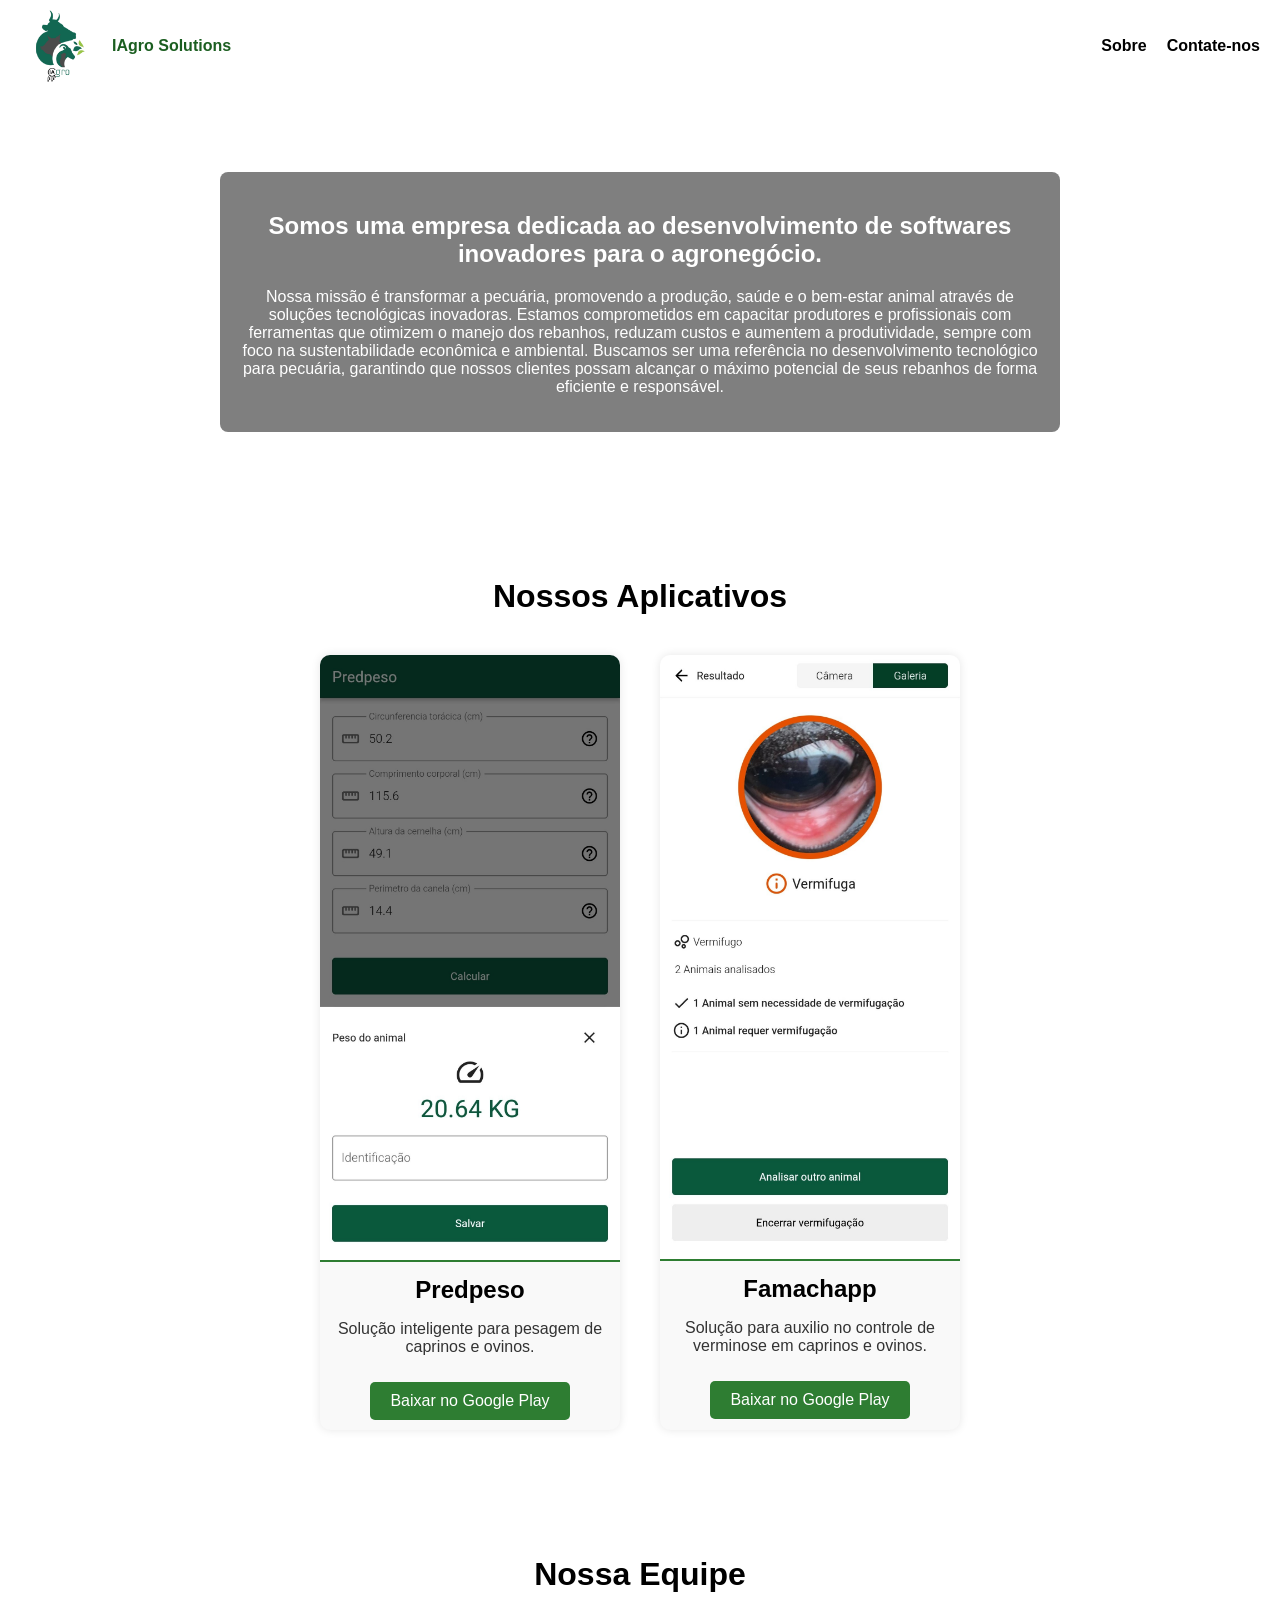
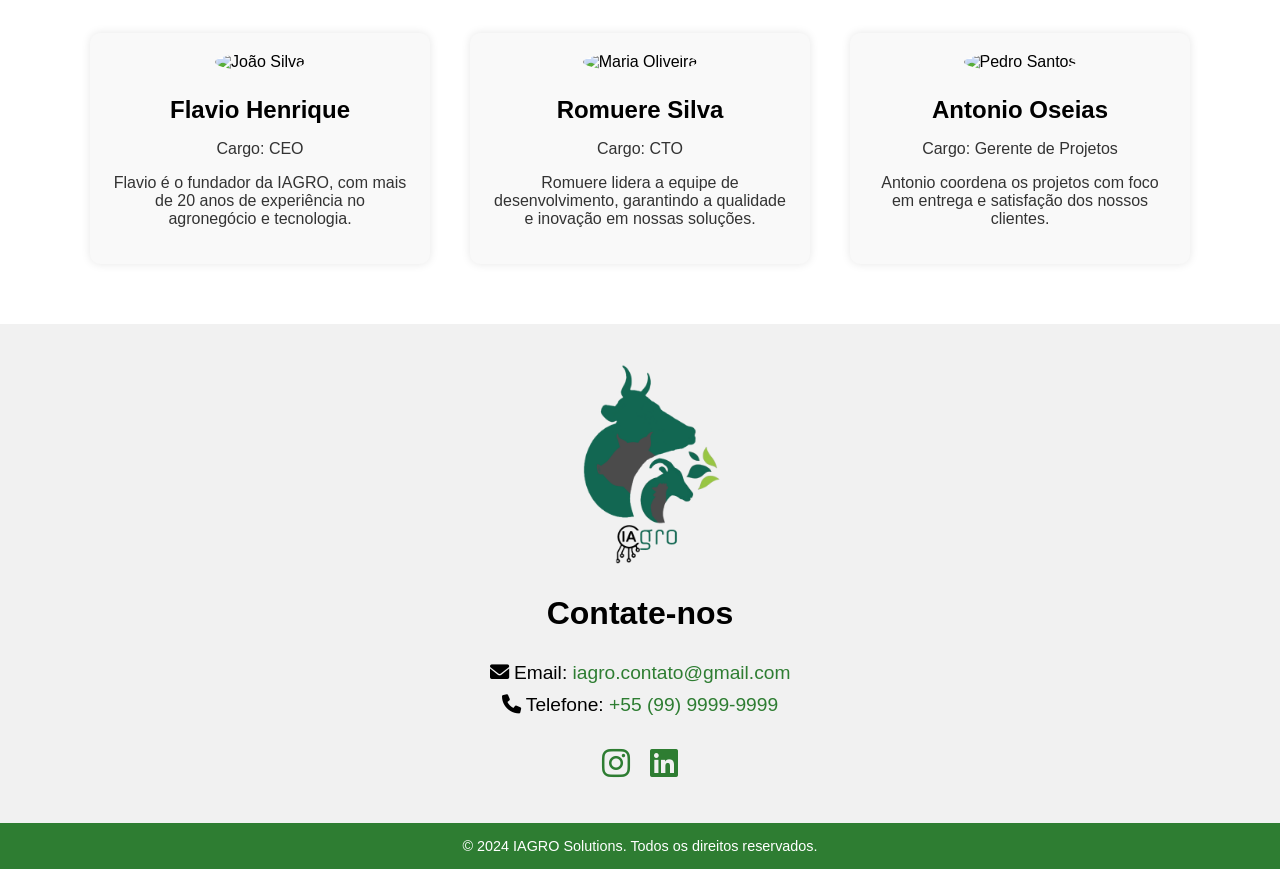
==== index.html @ 41c7157f "feat: project" ====
<!DOCTYPE html>
<html lang="pt-BR">

<head>
    <meta charset="UTF-8">
    <meta name="viewport" content="width=device-width, initial-scale=1.0">
    <title>IAGRO - Soluções para o agronegócio</title>
    <link rel="stylesheet" href="styles.css">
    <link rel="stylesheet" href="https://cdnjs.cloudflare.com/ajax/libs/font-awesome/6.0.0-beta3/css/all.min.css">
    <link rel="apple-touch-icon" sizes="180x180" href="assets/favicons/apple-touch-icon.png">
    <link rel="icon" type="image/png" sizes="32x32" href="assets/favicons/favicon-32x32.png">
    <link rel="icon" type="image/png" sizes="16x16" href="assets/favicons/favicon-16x16.png">
    <link rel="manifest" href="assets/favicons/site.webmanifest">
    <link rel="mask-icon" href="assets/favicons/safari-pinned-tab.svg" color="#5bbad5">
    <meta name="msapplication-TileColor" content="#da532c">
    <meta name="theme-color" content="#ffffff">
</head>

<body>
    <nav>
        <div id="logo-container">
            <img class="logo" src="assets/main_logo.png" />
            <h1>IAgro Solutions</h1>
        </div>
        <ul>
            <li><a href="#sobre">Sobre</a></li>
            <li><a href="#contato">Contate-nos</a></li>
        </ul>
    </nav>

    <section class="hero" id="sobre">
        <div class="texto-sobre">
            <h1>Somos uma empresa dedicada ao desenvolvimento de softwares inovadores para o agronegócio.</h1>
            <p>Nossa missão é transformar a pecuária, promovendo a produção, saúde e o bem-estar animal através de
                soluções tecnológicas inovadoras. Estamos comprometidos em capacitar produtores e profissionais com
                ferramentas que otimizem o manejo dos rebanhos, reduzam custos e aumentem a produtividade, sempre com
                foco na sustentabilidade econômica e ambiental. Buscamos ser uma referência no desenvolvimento
                tecnológico para pecuária, garantindo que nossos clientes possam alcançar o máximo potencial de seus
                rebanhos de forma eficiente e responsável.</p>
        </div>
    </section>

    <section class="apps-section">
        <h2>Nossos Aplicativos</h2>
        <div class="apps-container">
            <div class="app-card">
                <img src="assets/predpeso.jpg" alt="Predpeso">
                <h3>Predpeso</h3>
                <p>Solução inteligente para pesagem de caprinos e ovinos.</p>
                <a href="#" class="download-btn">Baixar no Google Play</a>
            </div>
            <div class="app-card">
                <img src="assets/famacha.jpg" alt="Famachapp">
                <h3>Famachapp</h3>
                <p>Solução para auxilio no controle de verminose em caprinos e ovinos.</p>
                <a href="#" class="download-btn">Baixar no Google Play</a>
            </div>
        </div>
    </section>

    <section id="equipe" class="equipe-section">
        <h2>Nossa Equipe</h2>
        <div class="equipe-container">
            <div class="equipe-card">
                <img src="https://images.unsplash.com/photo-1472099645785-5658abf4ff4e?w=500&auto=format&fit=crop&q=60&ixlib=rb-4.0.3&ixid=M3wxMjA3fDB8MHxzZWFyY2h8Mnx8YXZhdGFyfGVufDB8fDB8fHww"
                    alt="João Silva">
                <h3>Flavio Henrique</h3>
                <p>Cargo: CEO</p>
                <p>Flavio é o fundador da IAGRO, com mais de 20 anos de experiência no agronegócio e tecnologia.</p>
            </div>
            <div class="equipe-card">
                <img src="https://plus.unsplash.com/premium_photo-1664536392779-049ba8fde933?w=500&auto=format&fit=crop&q=60&ixlib=rb-4.0.3&ixid=M3wxMjA3fDB8MHxzZWFyY2h8MTN8fGF2YXRhcnxlbnwwfHwwfHx8MA%3D%3D"
                    alt="Maria Oliveira">
                <h3>Romuere Silva</h3>
                <p>Cargo: CTO</p>
                <p>Romuere lidera a equipe de desenvolvimento, garantindo a qualidade e inovação em nossas soluções.</p>
            </div>
            <div class="equipe-card">
                <img src="https://images.unsplash.com/photo-1636041282783-e218bb0a217b?w=500&auto=format&fit=crop&q=60&ixlib=rb-4.0.3&ixid=M3wxMjA3fDB8MHxzZWFyY2h8MTV8fGF2YXRhcnxlbnwwfHwwfHx8MA%3D%3D"
                    alt="Pedro Santos">
                <h3>Antonio Oseias</h3>
                <p>Cargo: Gerente de Projetos</p>
                <p>Antonio coordena os projetos com foco em entrega e satisfação dos nossos clientes.</p>
            </div>
        </div>
    </section>

    <section id="contato" class="contato-section">
        <img src="assets/logo_1024x1024.png" />
        <h2>Contate-nos</h2>
        <div class="contato-container">
            <div class="contato-info">
                <p><i class="fas fa-envelope"></i> Email: <a href="mailto:contato@iagro.com">iagro.contato@gmail.com</a>
                </p>
                <p><i class="fas fa-phone"></i> Telefone: <a href="tel:+559999999999">+55 (99) 9999-9999</a></p>
            </div>
            <div class="social-media">
                <a href="https://www.instagram.com/iagrosolutions/" target="_blank"><i class="fab fa-instagram"></i></a>
                <a href="https://www.linkedin.com/company/iagro" target="_blank"><i class="fab fa-linkedin"></i></a>
            </div>
        </div>
    </section>

    <footer>
        © 2024 IAGRO Solutions. Todos os direitos reservados.
    </footer>
</body>

</html>
---- styles.css ----
body {
    font-family: 'Roboto', sans-serif;
    margin: 0;
    padding: 0;
    box-sizing: border-box;
}

nav {
    background-color: white;
    padding: 10px 20px;
    display: flex;
    justify-content: space-between;
    align-items: center;
}

nav #logo-container {
    display: flex;
    flex-direction: row;
    align-items: center;
    justify-content: center;
    border-radius: 50px;
}

nav h1 {
    margin-left: 20px;
    color: #1b5e20;
    font-size: medium;
}

nav .logo {
    height: 72px;
    width: 72px;
}

nav ul {
    list-style: none;
    display: flex;
    margin: 0;
    padding: 0;
}

nav ul li {
    margin-left: 20px;
}

nav ul li a {
    color: black;
    text-decoration: none;
    font-weight: bold;
}

nav ul li a:hover {
    color: green;
    transition: ease-in;
}

@media (max-width: 768px) {
    nav ul li {
        font-size: medium;
    }
}

.hero {
    position: relative;
    background-image: url('https://images.pexels.com/photos/25858925/pexels-photo-25858925/free-photo-of-a-herd-of-lacaune-sheep.jpeg?auto=compress&cs=tinysrgb&w=1260&h=750&dpr=1');
    background-size: cover;
    background-position: center;
    color: white;
    text-align: center;
    padding: 80px 20px;
}

.hero::before {
    content: "";
    position: absolute;
    top: 0;
    left: 0;
    right: 0;
    bottom: 0;
    background: inherit;
    filter: blur(5px);
    z-index: 0;
}

.texto-sobre {
    position: relative;
    z-index: 1;
    background: rgba(0, 0, 0, 0.5);
    padding: 20px;
    max-width: 800px;
    margin: 0 auto;
    border-radius: 8px;
}

@media (max-width: 480px) {
    .hero {
        padding: 60px 10px;
    }

    .texto-sobre {
        padding: 15px;
        font-size: 14px;
    }
}

.apps-section {
    padding: 40px 20px;
    text-align: center;
}

.apps-section h2 {
    margin-bottom: 20px;
    font-size: 2em;
}

.apps-container {
    display: flex;
    justify-content: center;
    flex-wrap: wrap;
}

.app-card {
    background: #f9f9f9;
    border-radius: 10px;
    box-shadow: 0 0 10px rgba(0, 0, 0, 0.1);
    margin: 20px;
    width: 300px;
    overflow: hidden;
    text-align: center;
}

.app-card img {
    width: 100%;
    height: auto;
    border-bottom: 2px solid #2e7d32;
}

.app-card h3 {
    font-size: 1.5em;
    margin: 10px 0;
}

.app-card p {
    padding: 0 15px;
    font-size: 1em;
    color: #333;
}

.download-btn {
    display: inline-block;
    margin: 10px 0;
    padding: 10px 20px;
    background-color: #2e7d32;
    color: white;
    text-decoration: none;
    border-radius: 5px;
    transition: background-color 0.3s ease;
    max-width: 200px;
}

.download-btn:hover {
    background-color: #1b5e20;
}

@media (max-width: 768px) {
    .apps-container {
        flex-direction: column;
        align-items: center;
    }

    .app-card {
        width: 80%;
    }
}

@media (max-width: 480px) {
    .app-card {
        width: 100%;
        margin: 20px 0;
    }

    .download-btn {
        width: 100%;
        padding: 15px;
        font-size: 16px;
    }
}

.equipe-section {
    padding: 40px 20px;
    text-align: center;
}

.equipe-section h2 {
    margin-bottom: 20px;
    font-size: 2em;
}

.equipe-container {
    display: flex;
    justify-content: center;
    flex-wrap: wrap;
}

.equipe-card {
    background: #f9f9f9;
    border-radius: 10px;
    box-shadow: 0 0 10px rgba(0, 0, 0, 0.1);
    margin: 20px;
    width: 300px;
    overflow: hidden;
    text-align: center;
    padding: 20px;
}

.equipe-card img {
    width: 150px;
    height: 150px;
    border-radius: 50%;
    margin-bottom: 15px;
    object-fit: cover;
}

.equipe-card h3 {
    font-size: 1.5em;
    margin: 10px 0;
}

.equipe-card p {
    font-size: 1em;
    color: #333;
}

@media (max-width: 768px) {
    .equipe-container {
        flex-direction: column;
        align-items: center;
    }

    .equipe-card {
        width: 80%;
    }
}

@media (max-width: 480px) {
    .equipe-card {
        width: 100%;
        margin: 20px 0;
    }
}

.contato-section {
    padding: 40px 20px;
    text-align: center;
    background-color: #f1f1f1;
}

.contato-section img {
    height: 200px;
    width: 200px;
}

.contato-section h2 {
    margin-bottom: 20px;
    font-size: 2em;
}

.contato-container {
    display: flex;
    flex-direction: column;
    align-items: center;
}

.contato-info {
    margin-bottom: 20px;
}

.contato-info p {
    font-size: 1.2em;
    margin: 10px 0;
}

.contato-info a {
    color: #2e7d32;
    text-decoration: none;
    transition: color 0.3s ease;
}

.contato-info a:hover {
    color: #1b5e20;
}

.social-media {
    display: flex;
    justify-content: center;
    gap: 20px;
}

.social-media a {
    font-size: 2em;
    color: #2e7d32;
    text-decoration: none;
    transition: color 0.3s ease;
}

.social-media a:hover {
    color: #1b5e20;
}

@media (max-width: 768px) {
    .contato-section h2 {
        font-size: 1.5em;
    }

    .contato-info p {
        font-size: 1em;
    }

    .social-media a {
        font-size: 1.5em;
    }
}


footer {
    background-color: #2e7d32;
    color: white;
    text-align: center;
    padding: 15px 0;
    font-size: 0.9em;
}
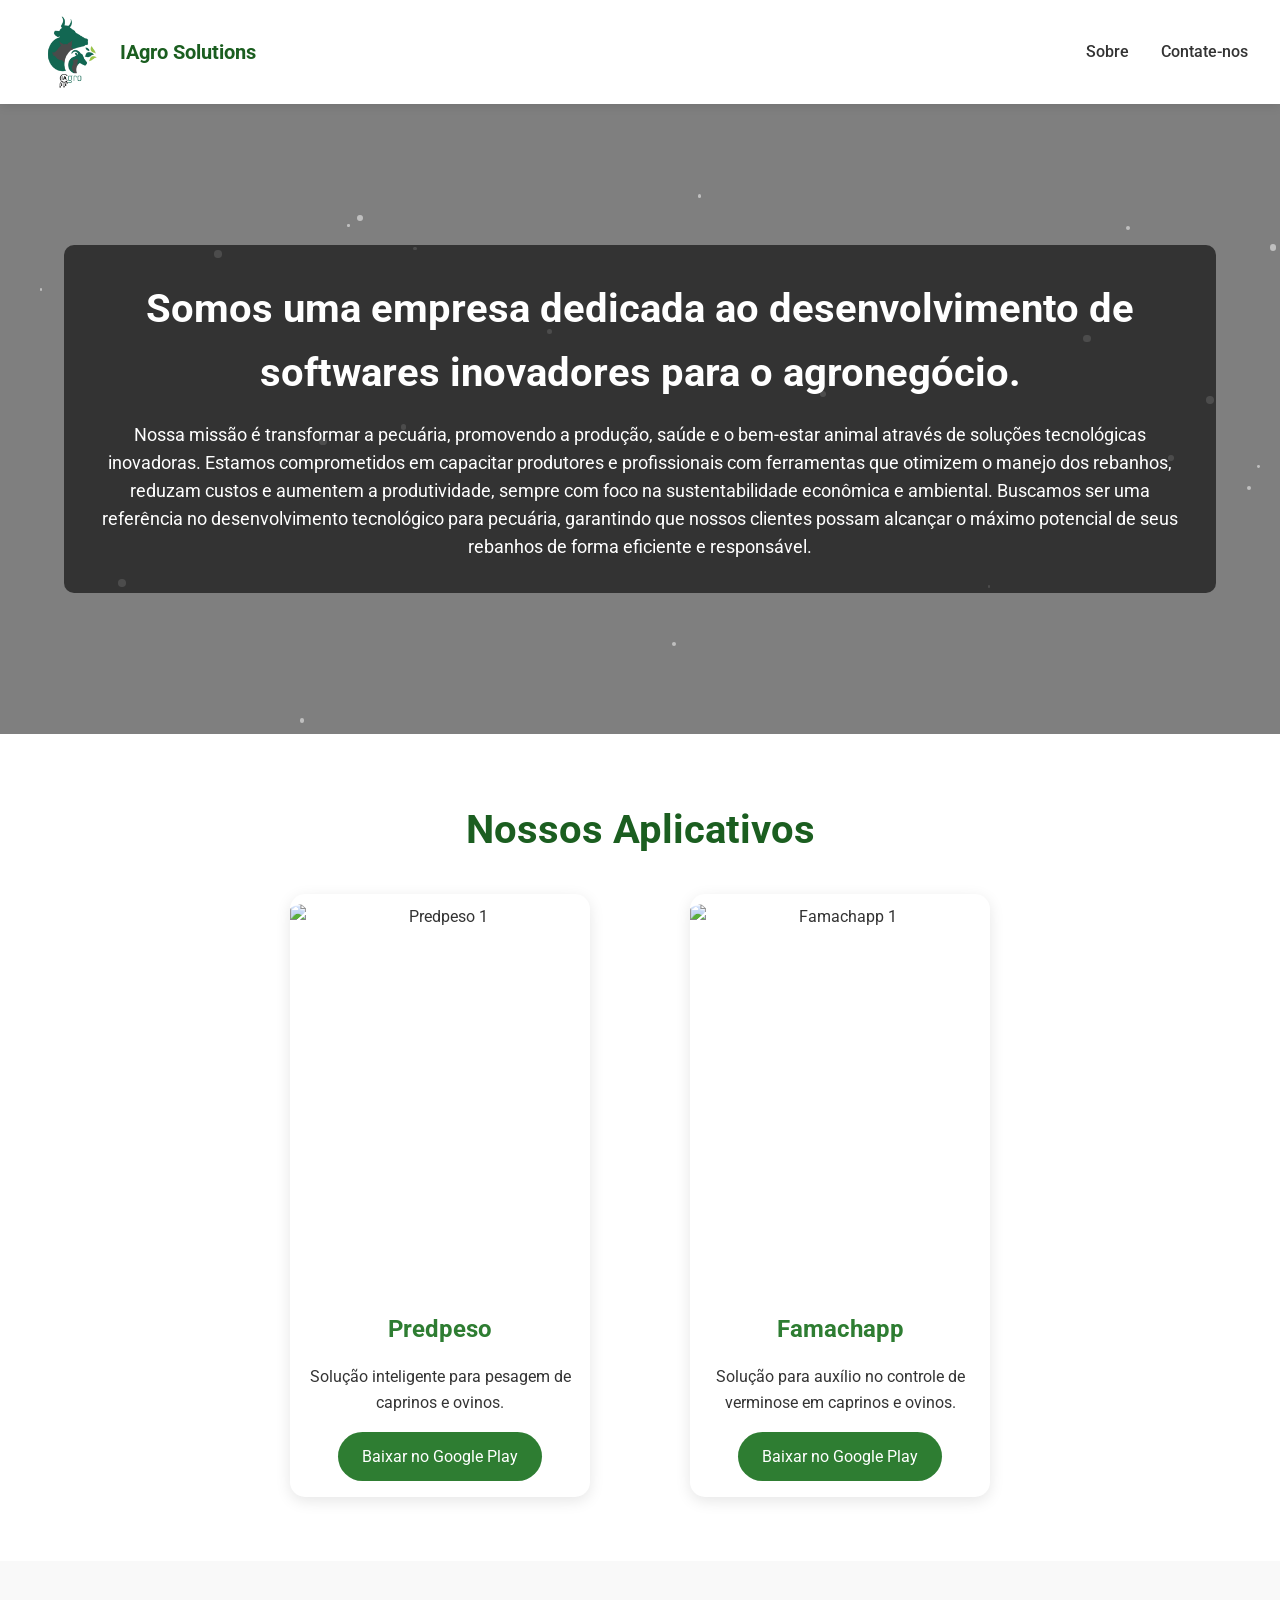
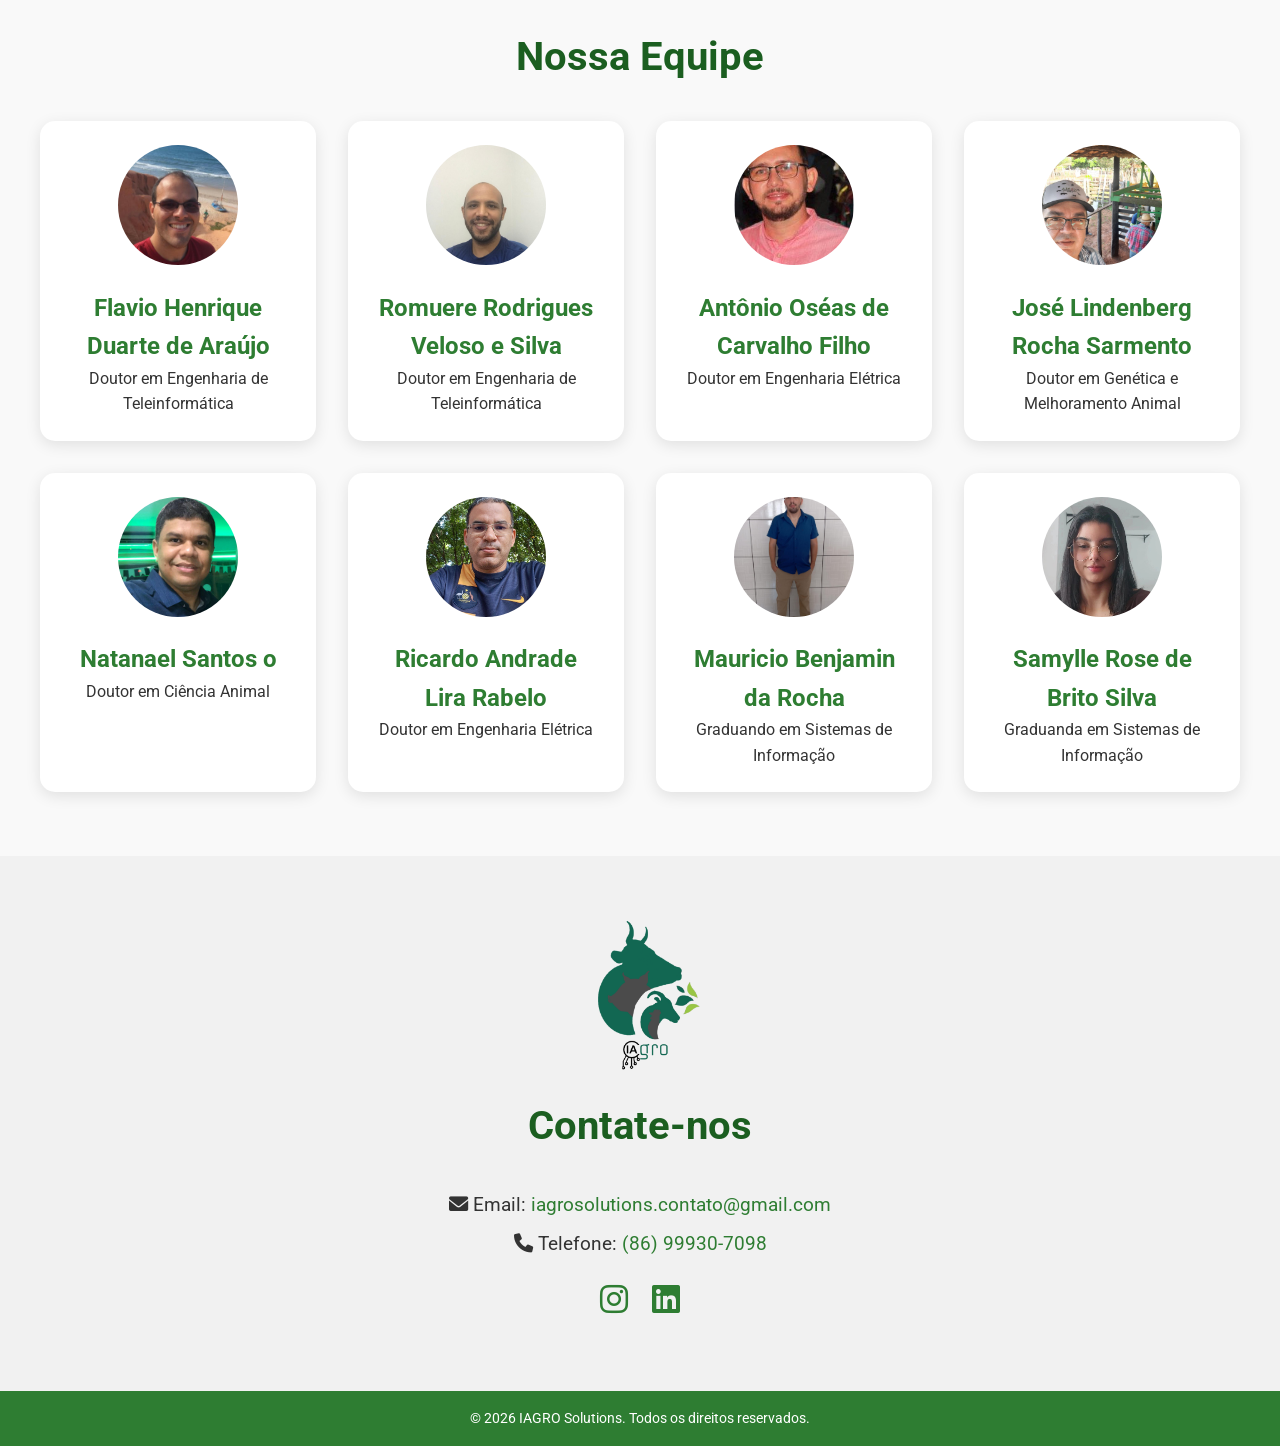
==== commit 4993b6cf: "feat: membros, carrosel e outras melhorias visuais" ====
--- a/index.html
+++ b/index.html
@@ -1,109 +1,264 @@
 <!DOCTYPE html>
 <html lang="pt-BR">
-
-<head>
-    <meta charset="UTF-8">
-    <meta name="viewport" content="width=device-width, initial-scale=1.0">
+  <head>
+    <meta charset="UTF-8" />
+    <meta name="viewport" content="width=device-width, initial-scale=1.0" />
     <title>IAGRO - Soluções para o agronegócio</title>
-    <link rel="stylesheet" href="styles.css">
-    <link rel="stylesheet" href="https://cdnjs.cloudflare.com/ajax/libs/font-awesome/6.0.0-beta3/css/all.min.css">
-    <link rel="apple-touch-icon" sizes="180x180" href="assets/favicons/apple-touch-icon.png">
-    <link rel="icon" type="image/png" sizes="32x32" href="assets/favicons/favicon-32x32.png">
-    <link rel="icon" type="image/png" sizes="16x16" href="assets/favicons/favicon-16x16.png">
-    <link rel="manifest" href="assets/favicons/site.webmanifest">
-    <link rel="mask-icon" href="assets/favicons/safari-pinned-tab.svg" color="#5bbad5">
-    <meta name="msapplication-TileColor" content="#da532c">
-    <meta name="theme-color" content="#ffffff">
-</head>
-
-<body>
+    <link rel="stylesheet" href="styles.css" />
+    <link
+      href="https://fonts.googleapis.com/css2?family=Roboto:wght@400;700&display=swap"
+      rel="stylesheet"
+    />
+    <link
+      rel="stylesheet"
+      href="https://cdnjs.cloudflare.com/ajax/libs/font-awesome/6.0.0-beta3/css/all.min.css"
+    />
+    <link
+      rel="apple-touch-icon"
+      sizes="180x180"
+      href="assets/favicons/apple-touch-icon.png"
+    />
+    <link
+      rel="icon"
+      type="image/png"
+      sizes="32x32"
+      href="assets/favicons/favicon-32x32.png"
+    />
+    <link
+      rel="icon"
+      type="image/png"
+      sizes="16x16"
+      href="assets/favicons/favicon-16x16.png"
+    />
+    <link rel="manifest" href="assets/favicons/site.webmanifest" />
+    <link
+      rel="mask-icon"
+      href="assets/favicons/safari-pinned-tab.svg"
+      color="#5bbad5"
+    />
+    <meta name="msapplication-TileColor" content="#da532c" />
+    <meta name="theme-color" content="#ffffff" />
+  </head>
+
+  <body>
     <nav>
-        <div id="logo-container">
-            <img class="logo" src="assets/main_logo.png" />
-            <h1>IAgro Solutions</h1>
-        </div>
-        <ul>
-            <li><a href="#sobre">Sobre</a></li>
-            <li><a href="#contato">Contate-nos</a></li>
-        </ul>
+      <div id="logo-container">
+        <img class="logo" src="assets/main_logo.png" />
+        <h1>IAgro Solutions</h1>
+      </div>
+      <ul>
+        <li><a href="#sobre">Sobre</a></li>
+        <li><a href="#contato">Contate-nos</a></li>
+      </ul>
     </nav>
 
     <section class="hero" id="sobre">
-        <div class="texto-sobre">
-            <h1>Somos uma empresa dedicada ao desenvolvimento de softwares inovadores para o agronegócio.</h1>
-            <p>Nossa missão é transformar a pecuária, promovendo a produção, saúde e o bem-estar animal através de
-                soluções tecnológicas inovadoras. Estamos comprometidos em capacitar produtores e profissionais com
-                ferramentas que otimizem o manejo dos rebanhos, reduzam custos e aumentem a produtividade, sempre com
-                foco na sustentabilidade econômica e ambiental. Buscamos ser uma referência no desenvolvimento
-                tecnológico para pecuária, garantindo que nossos clientes possam alcançar o máximo potencial de seus
-                rebanhos de forma eficiente e responsável.</p>
-        </div>
+      <div class="hero-particles" id="particles"></div>
+      <div class="texto-sobre">
+        <h1>
+          Somos uma empresa dedicada ao desenvolvimento de softwares inovadores
+          para o agronegócio.
+        </h1>
+        <p>
+          Nossa missão é transformar a pecuária, promovendo a produção, saúde e
+          o bem-estar animal através de soluções tecnológicas inovadoras.
+          Estamos comprometidos em capacitar produtores e profissionais com
+          ferramentas que otimizem o manejo dos rebanhos, reduzam custos e
+          aumentem a produtividade, sempre com foco na sustentabilidade
+          econômica e ambiental. Buscamos ser uma referência no desenvolvimento
+          tecnológico para pecuária, garantindo que nossos clientes possam
+          alcançar o máximo potencial de seus rebanhos de forma eficiente e
+          responsável.
+        </p>
+      </div>
     </section>
 
     <section class="apps-section">
-        <h2>Nossos Aplicativos</h2>
-        <div class="apps-container">
-            <div class="app-card">
-                <img src="assets/predpeso.jpg" alt="Predpeso">
-                <h3>Predpeso</h3>
-                <p>Solução inteligente para pesagem de caprinos e ovinos.</p>
-                <a href="#" class="download-btn">Baixar no Google Play</a>
-            </div>
-            <div class="app-card">
-                <img src="assets/famacha.jpg" alt="Famachapp">
-                <h3>Famachapp</h3>
-                <p>Solução para auxilio no controle de verminose em caprinos e ovinos.</p>
-                <a href="#" class="download-btn">Baixar no Google Play</a>
-            </div>
-        </div>
+      <h2>Nossos Aplicativos</h2>
+      <div class="apps-container">
+        <div class="app-card">
+          <div class="app-images">
+            <img
+              src="https://play-lh.googleusercontent.com/c9mpyHTAeiQrlqOz25NNg8sYzpOh3zI4BM0co9III6-C0mOanRuHAzw-IxGmuuJ7xg=w2560-h1440-rw"
+              alt="Predpeso 1"
+              class="active"
+            />
+            <img
+              src="https://play-lh.googleusercontent.com/q1qvD_csGC4IqFD19qr5fqphypt-Dzt9TOjeNjTyrwx9sd6x-Kkl2Aj4dPLBT6pwfJ0=w2560-h1440-rw"
+              alt="Predpeso 2"
+            />
+            <img
+              src="https://play-lh.googleusercontent.com/gsFWRer3XeQOjbbXayJY7Hn3A9sP9h1E7UEpNjApNEkJor3jBS-fS-7vu1ejvUnTL7k=w2560-h1440-rw"
+              alt="Predpeso 3"
+            />
+          </div>
+          <h3>Predpeso</h3>
+          <p>Solução inteligente para pesagem de caprinos e ovinos.</p>
+          <a
+            target="_blank"
+            href="https://play.google.com/store/apps/details?id=com.iagro.predpeso&pcampaignid=web_share"
+            class="download-btn"
+            >Baixar no Google Play</a
+          >
+        </div>
+        <div class="app-card">
+          <div class="app-images">
+            <img
+              src="https://play-lh.googleusercontent.com/brIpNXOd78EMfaLQ7Qo-IelDlYo1K22hr2YvubsW1XyjhZdCbfQ3D7j0NXE1RddbxMj-=w2560-h1440-rw"
+              alt="Famachapp 1"
+              class="active"
+            />
+            <img
+              src="https://play-lh.googleusercontent.com/jJv-q6CxR7Qr9rlDmeS2Fvr6PhncbkwXdMoGIeVapJK6ftdq5g9CDNb7uHdmEBwDTkc_=w2560-h1440-rw"
+              alt="Famachapp 2"
+            />
+            <img
+              src="https://play-lh.googleusercontent.com/A1LeMjVHLqGZSYXPvV8kpiiMDYIOKELNQVnWJFaLH9AFIfGty7iLzUJYr3a2jLJcGtI=w2560-h1440-rw"
+              alt="Famachapp 3"
+            />
+          </div>
+          <h3>Famachapp</h3>
+          <p>
+            Solução para auxílio no controle de verminose em caprinos e ovinos.
+          </p>
+          <a
+            target="_blank"
+            href="https://play.google.com/store/apps/details?id=com.iagro.famachapp&pcampaignid=web_share"
+            class="download-btn"
+            >Baixar no Google Play</a
+          >
+        </div>
+      </div>
     </section>
 
     <section id="equipe" class="equipe-section">
-        <h2>Nossa Equipe</h2>
-        <div class="equipe-container">
-            <div class="equipe-card">
-                <img src="https://images.unsplash.com/photo-1472099645785-5658abf4ff4e?w=500&auto=format&fit=crop&q=60&ixlib=rb-4.0.3&ixid=M3wxMjA3fDB8MHxzZWFyY2h8Mnx8YXZhdGFyfGVufDB8fDB8fHww"
-                    alt="João Silva">
-                <h3>Flavio Henrique</h3>
-                <p>Cargo: CEO</p>
-                <p>Flavio é o fundador da IAGRO, com mais de 20 anos de experiência no agronegócio e tecnologia.</p>
-            </div>
-            <div class="equipe-card">
-                <img src="https://plus.unsplash.com/premium_photo-1664536392779-049ba8fde933?w=500&auto=format&fit=crop&q=60&ixlib=rb-4.0.3&ixid=M3wxMjA3fDB8MHxzZWFyY2h8MTN8fGF2YXRhcnxlbnwwfHwwfHx8MA%3D%3D"
-                    alt="Maria Oliveira">
-                <h3>Romuere Silva</h3>
-                <p>Cargo: CTO</p>
-                <p>Romuere lidera a equipe de desenvolvimento, garantindo a qualidade e inovação em nossas soluções.</p>
-            </div>
-            <div class="equipe-card">
-                <img src="https://images.unsplash.com/photo-1636041282783-e218bb0a217b?w=500&auto=format&fit=crop&q=60&ixlib=rb-4.0.3&ixid=M3wxMjA3fDB8MHxzZWFyY2h8MTV8fGF2YXRhcnxlbnwwfHwwfHx8MA%3D%3D"
-                    alt="Pedro Santos">
-                <h3>Antonio Oseias</h3>
-                <p>Cargo: Gerente de Projetos</p>
-                <p>Antonio coordena os projetos com foco em entrega e satisfação dos nossos clientes.</p>
-            </div>
-        </div>
+      <h2>Nossa Equipe</h2>
+      <div class="equipe-container">
+        <div class="equipe-card">
+          <img src="assets/membros/01.jpg" alt="Imagem do Flavio Henrique" />
+          <h3>Flavio Henrique Duarte de Araújo</h3>
+          <p>Doutor em Engenharia de Teleinformática</p>
+        </div>
+        <div class="equipe-card">
+          <img src="assets/membros/02.jpg" alt="Imagem do Flavio Henrique" />
+
+          <h3>Romuere Rodrigues Veloso e Silva</h3>
+          <p>Doutor em Engenharia de Teleinformática</p>
+        </div>
+        <div class="equipe-card">
+          <img src="assets/membros/03.jpg" alt="Imagem do Flavio Henrique" />
+          <h3>Antônio Oséas de Carvalho Filho</h3>
+          <p>Doutor em Engenharia Elétrica</p>
+        </div>
+        <div class="equipe-card">
+          <img src="assets/membros/04.jpg" alt="Imagem do Flavio Henrique" />
+          <h3>José Lindenberg Rocha Sarmento</h3>
+          <p>Doutor em Genética e Melhoramento Animal</p>
+        </div>
+        <div class="equipe-card">
+          <img src="assets/membros/05.jpg" alt="Imagem do Flavio Henrique" />
+          <h3>Natanael Santos o</h3>
+          <p>Doutor em Ciência Animal</p>
+        </div>
+        <div class="equipe-card">
+          <img src="assets/membros/06.jpg" alt="Imagem do Flavio Henrique" />
+          <h3>Ricardo Andrade Lira Rabelo</h3>
+          <p>Doutor em Engenharia Elétrica</p>
+        </div>
+        <div class="equipe-card">
+          <img src="assets/membros/07.jpg" alt="Imagem do Flavio Henrique" />
+          <h3>Mauricio Benjamin da Rocha</h3>
+          <p>Graduando em Sistemas de Informação</p>
+        </div>
+        <div class="equipe-card">
+          <img src="assets/membros/08.jpg" alt="Imagem do Flavio Henrique" />
+          <h3>Samylle Rose de Brito Silva</h3>
+          <p>Graduanda em Sistemas de Informação</p>
+        </div>
+      </div>
     </section>
 
     <section id="contato" class="contato-section">
-        <img src="assets/logo_1024x1024.png" />
-        <h2>Contate-nos</h2>
-        <div class="contato-container">
-            <div class="contato-info">
-                <p><i class="fas fa-envelope"></i> Email: <a href="mailto:contato@iagro.com">iagro.contato@gmail.com</a>
-                </p>
-                <p><i class="fas fa-phone"></i> Telefone: <a href="tel:+559999999999">+55 (99) 9999-9999</a></p>
-            </div>
-            <div class="social-media">
-                <a href="https://www.instagram.com/iagrosolutions/" target="_blank"><i class="fab fa-instagram"></i></a>
-                <a href="https://www.linkedin.com/company/iagro" target="_blank"><i class="fab fa-linkedin"></i></a>
-            </div>
-        </div>
+      <img src="assets/logo_1024x1024.png" />
+      <h2>Contate-nos</h2>
+      <div class="contato-container">
+        <div class="contato-info">
+          <p>
+            <i class="fas fa-envelope"></i> Email:
+            <a href="mailto:iagrosolutions.contato@gmail.com"
+              >iagrosolutions.contato@gmail.com</a
+            >
+          </p>
+          <p>
+            <i class="fas fa-phone"></i> Telefone:
+            <a href="tel:+558699930-7098">(86) 99930-7098</a>
+          </p>
+        </div>
+        <div class="social-media">
+          <a href="https://www.instagram.com/iagrosolutions/" target="_blank"
+            ><i class="fab fa-instagram"></i
+          ></a>
+          <a href="https://www.linkedin.com/company/iagro" target="_blank"
+            ><i class="fab fa-linkedin"></i
+          ></a>
+        </div>
+      </div>
     </section>
 
     <footer>
-        © 2024 IAGRO Solutions. Todos os direitos reservados.
+      <p>
+        © <span id="year"></span> IAGRO Solutions. Todos os direitos reservados.
+      </p>
     </footer>
-</body>
-
-</html>+    <script>
+      document.getElementById("year").textContent = new Date().getFullYear();
+
+      const particlesContainer = document.getElementById("particles");
+
+      function createParticle() {
+        const particle = document.createElement("div");
+        particle.classList.add("particle");
+
+        const size = Math.random() * 6 + 2;
+        particle.style.width = `${size}px`;
+        particle.style.height = `${size}px`;
+
+        const x = Math.random() * window.innerWidth;
+        particle.style.left = `${x}px`;
+        particle.style.top = `${Math.random() * window.innerHeight}px`;
+
+        const duration = Math.random() * 4 + 4;
+        particle.style.animationDuration = `${duration}s`;
+
+        particlesContainer.appendChild(particle);
+
+        setTimeout(() => {
+          particle.remove();
+        }, duration * 1000);
+      }
+
+      for (let i = 0; i < 60; i++) {
+        setTimeout(createParticle, i * 100);
+      }
+
+      setInterval(createParticle, 300);
+
+      function startCarousel() {
+        const appCards = document.querySelectorAll(".app-card");
+
+        appCards.forEach((card) => {
+          const images = card.querySelectorAll(".app-images img");
+          let currentIndex = 0;
+
+          setInterval(() => {
+            images[currentIndex].classList.remove("active");
+            currentIndex = (currentIndex + 1) % images.length;
+            images[currentIndex].classList.add("active");
+          }, 3000);
+        });
+      }
+
+      document.addEventListener("DOMContentLoaded", startCarousel);
+    </script>
+  </body>
+</html>
--- a/styles.css
+++ b/styles.css
@@ -1,331 +1,425 @@
+* {
+  margin: 0;
+  padding: 0;
+  box-sizing: border-box;
+}
+
 body {
-    font-family: 'Roboto', sans-serif;
-    margin: 0;
-    padding: 0;
-    box-sizing: border-box;
+  font-family: "Roboto", sans-serif;
+  line-height: 1.6;
+  color: #333;
 }
 
 nav {
-    background-color: white;
-    padding: 10px 20px;
-    display: flex;
-    justify-content: space-between;
-    align-items: center;
+  background-color: #fff;
+  padding: 1rem 2rem;
+  display: flex;
+  justify-content: space-between;
+  align-items: center;
+  box-shadow: 0 2px 10px rgba(0, 0, 0, 0.1);
+  position: sticky;
+  top: 0;
+  z-index: 10;
 }
 
 nav #logo-container {
-    display: flex;
-    flex-direction: row;
-    align-items: center;
-    justify-content: center;
-    border-radius: 50px;
+  display: flex;
+  align-items: center;
+}
+
+nav .logo {
+  width: 4.5rem;
+  height: 4.5rem;
+  transition: transform 0.3s ease;
+}
+
+nav .logo:hover {
+  transform: scale(1.05);
 }
 
 nav h1 {
-    margin-left: 20px;
-    color: #1b5e20;
-    font-size: medium;
-}
-
-nav .logo {
-    height: 72px;
-    width: 72px;
+  margin-left: 1rem;
+  color: #1b5e20;
+  font-size: 1.25rem;
+  font-weight: 700;
 }
 
 nav ul {
-    list-style: none;
-    display: flex;
-    margin: 0;
-    padding: 0;
+  display: flex;
+  list-style: none;
 }
 
 nav ul li {
-    margin-left: 20px;
+  margin-left: 2rem;
 }
 
 nav ul li a {
-    color: black;
-    text-decoration: none;
-    font-weight: bold;
+  color: #333;
+  text-decoration: none;
+  font-weight: 500;
+  transition: color 0.3s ease;
 }
 
 nav ul li a:hover {
-    color: green;
-    transition: ease-in;
+  color: #2e7d32;
+}
+
+.hero {
+  position: relative;
+  background-image: url("https://images.pexels.com/photos/25858925/pexels-photo-25858925/free-photo-of-a-herd-of-lacaune-sheep.jpeg?auto=compress&cs=tinysrgb&w=1260&h=750&dpr=1");
+  background-size: cover;
+  background-position: center;
+  min-height: 70vh;
+  display: flex;
+  align-items: center;
+  justify-content: center;
+  text-align: center;
+  color: #fff;
+}
+
+.hero::before {
+  content: "";
+  position: absolute;
+  inset: 0;
+  background: rgba(0, 0, 0, 0.5);
+  backdrop-filter: blur(5px);
+}
+
+.texto-sobre {
+  position: relative;
+  max-width: 90%;
+  padding: 2rem;
+  background: rgba(0, 0, 0, 0.6);
+  border-radius: 10px;
+}
+
+.texto-sobre h1 {
+  font-size: 2.5rem;
+  margin-bottom: 1rem;
+}
+
+.texto-sobre p {
+  font-size: 1.1rem;
+}
+
+.apps-section {
+  padding: 4rem 2rem;
+  text-align: center;
+}
+
+.apps-section h2 {
+  font-size: 2.5rem;
+  margin-bottom: 2rem;
+  color: #1b5e20;
+}
+
+.apps-section {
+  padding: 4rem 2rem;
+  text-align: center;
+}
+
+.apps-section h2 {
+  font-size: 2.5rem;
+  margin-bottom: 2rem;
+  color: #1b5e20;
+}
+
+.apps-container {
+  display: grid;
+  grid-template-columns: repeat(auto-fit, minmax(300px, 1fr));
+  gap: 2rem;
+  max-width: 768px;
+  margin: 0 auto;
+}
+
+.app-card {
+  background: #fff;
+  border-radius: 15px;
+  box-shadow: 0 4px 15px rgba(0, 0, 0, 0.1);
+  overflow: hidden;
+  transition: transform 0.3s ease;
+  width: 300px;
+  margin: 0 auto;
+}
+
+.app-card img {
+  width: 300px;
+  height: 400px;
+  object-fit: contain;
+  display: block;
+  border-radius: 16px;
+  padding-top: 10px;
+}
+
+.app-card h3 {
+  font-size: 1.5rem;
+  margin: 1rem 0;
+  color: #2e7d32;
+}
+
+.app-card p {
+  padding: 0 1rem;
+  font-size: 1rem;
+}
+
+.app-images {
+  position: relative;
+  width: 300px;
+  height: 400px;
+  margin: 0 auto;
+}
+
+/* Estilização das imagens */
+.app-images img {
+  width: 100%;
+  height: 100%;
+  object-fit: contain;
+  border-radius: 16px;
+  padding-top: 10px;
+  position: absolute;
+  top: 0;
+  left: 0;
+  opacity: 0;
+  transition: opacity 0.5s ease-in-out;
+}
+
+.app-images img.active {
+  opacity: 1;
+}
+
+.download-btn {
+  display: inline-block;
+  margin: 1rem 0;
+  padding: 0.75rem 1.5rem;
+  background-color: #2e7d32;
+  color: #fff;
+  text-decoration: none;
+  border-radius: 25px;
+  transition: background-color 0.3s ease;
+}
+
+.download-btn:hover {
+  background-color: #1b5e20;
+}
+
+.equipe-section {
+  padding: 4rem 2rem;
+  text-align: center;
+  background-color: #f9f9f9;
+}
+
+.equipe-section h2 {
+  font-size: 2.5rem;
+  margin-bottom: 2rem;
+  color: #1b5e20;
+}
+
+.equipe-container {
+  display: grid;
+  grid-template-columns: repeat(auto-fit, minmax(250px, 1fr));
+  gap: 2rem;
+  max-width: 1200px;
+  margin: 0 auto;
+}
+
+.equipe-card {
+  background: #fff;
+  border-radius: 15px;
+  box-shadow: 0 4px 15px rgba(0, 0, 0, 0.1);
+  padding: 1.5rem;
+  transition: transform 0.3s ease;
+}
+
+.equipe-card:hover {
+  transform: translateY(-10px);
+}
+
+.equipe-card img {
+  width: 120px;
+  height: 120px;
+  border-radius: 50%;
+  object-fit: cover;
+  margin-bottom: 1rem;
+}
+
+.equipe-card h3 {
+  font-size: 1.5rem;
+  color: #2e7d32;
+}
+
+.equipe-card p {
+  font-size: 1rem;
+}
+
+.contato-section {
+  padding: 4rem 2rem;
+  text-align: center;
+  background-color: #f1f1f1;
+}
+
+.contato-section img {
+  width: 150px;
+  height: 150px;
+  margin-bottom: 1rem;
+}
+
+.contato-section h2 {
+  font-size: 2.5rem;
+  margin-bottom: 2rem;
+  color: #1b5e20;
+}
+
+.contato-info p {
+  font-size: 1.2rem;
+  margin: 0.5rem 0;
+}
+
+.contato-info a {
+  color: #2e7d32;
+  text-decoration: none;
+  transition: color 0.3s ease;
+}
+
+.contato-info a:hover {
+  color: #1b5e20;
+}
+
+.social-media {
+  display: flex;
+  justify-content: center;
+  gap: 1.5rem;
+  margin-top: 1rem;
+}
+
+.social-media a {
+  font-size: 2rem;
+  color: #2e7d32;
+  transition: color 0.3s ease;
+}
+
+.social-media a:hover {
+  color: #1b5e20;
+}
+
+footer {
+  background-color: #2e7d32;
+  color: #fff;
+  text-align: center;
+  padding: 1rem;
+  font-size: 0.9rem;
 }
 
 @media (max-width: 768px) {
-    nav ul li {
-        font-size: medium;
-    }
+  nav {
+    flex-direction: column;
+    padding: 1rem;
+  }
+
+  nav ul {
+    margin-top: 1rem;
+  }
+
+  nav ul li {
+    margin: 0 1rem;
+  }
+
+  .texto-sobre h1 {
+    font-size: 2rem;
+  }
+
+  .texto-sobre p {
+    font-size: 1rem;
+  }
+
+  .apps-section h2,
+  .equipe-section h2,
+  .contato-section h2 {
+    font-size: 2rem;
+  }
+}
+
+@media (max-width: 480px) {
+  nav .logo {
+    width: 3rem;
+    height: 3rem;
+  }
+
+  nav h1 {
+    font-size: 1rem;
+  }
+
+  .hero {
+    min-height: 50vh;
+  }
+
+  .texto-sobre {
+    padding: 1rem;
+  }
+
+  .texto-sobre h1 {
+    font-size: 1.5rem;
+  }
+
+  .texto-sobre p {
+    font-size: 0.9rem;
+  }
+
+  .app-card,
+  .equipe-card {
+    padding: 1rem;
+  }
+
+  .download-btn {
+    padding: 0.5rem 1rem;
+    font-size: 0.9rem;
+  }
+
+  .contato-section img {
+    width: 100px;
+    height: 100px;
+  }
+
+  .contato-info p {
+    font-size: 1rem;
+  }
+
+  .social-media a {
+    font-size: 1.5rem;
+  }
+}
+
+.hero-particles {
+  position: absolute;
+  top: 0;
+  left: 0;
+  width: 100%;
+  height: 100%;
+  z-index: 1;
+}
+
+.particle {
+  position: absolute;
+  border-radius: 50%;
+  background: rgba(255, 255, 255, 0.5);
+  pointer-events: none;
+  animation: float 6s infinite ease-in-out;
 }
 
 .hero {
-    position: relative;
-    background-image: url('https://images.pexels.com/photos/25858925/pexels-photo-25858925/free-photo-of-a-herd-of-lacaune-sheep.jpeg?auto=compress&cs=tinysrgb&w=1260&h=750&dpr=1');
-    background-size: cover;
-    background-position: center;
-    color: white;
-    text-align: center;
-    padding: 80px 20px;
-}
-
-.hero::before {
-    content: "";
-    position: absolute;
-    top: 0;
-    left: 0;
-    right: 0;
-    bottom: 0;
-    background: inherit;
-    filter: blur(5px);
-    z-index: 0;
+  position: relative;
+  overflow: hidden;
 }
 
 .texto-sobre {
-    position: relative;
-    z-index: 1;
-    background: rgba(0, 0, 0, 0.5);
-    padding: 20px;
-    max-width: 800px;
-    margin: 0 auto;
-    border-radius: 8px;
-}
-
-@media (max-width: 480px) {
-    .hero {
-        padding: 60px 10px;
-    }
-
-    .texto-sobre {
-        padding: 15px;
-        font-size: 14px;
-    }
-}
-
-.apps-section {
-    padding: 40px 20px;
-    text-align: center;
-}
-
-.apps-section h2 {
-    margin-bottom: 20px;
-    font-size: 2em;
-}
-
-.apps-container {
-    display: flex;
-    justify-content: center;
-    flex-wrap: wrap;
-}
-
-.app-card {
-    background: #f9f9f9;
-    border-radius: 10px;
-    box-shadow: 0 0 10px rgba(0, 0, 0, 0.1);
-    margin: 20px;
-    width: 300px;
-    overflow: hidden;
-    text-align: center;
-}
-
-.app-card img {
-    width: 100%;
-    height: auto;
-    border-bottom: 2px solid #2e7d32;
-}
-
-.app-card h3 {
-    font-size: 1.5em;
-    margin: 10px 0;
-}
-
-.app-card p {
-    padding: 0 15px;
-    font-size: 1em;
-    color: #333;
-}
-
-.download-btn {
-    display: inline-block;
-    margin: 10px 0;
-    padding: 10px 20px;
-    background-color: #2e7d32;
-    color: white;
-    text-decoration: none;
-    border-radius: 5px;
-    transition: background-color 0.3s ease;
-    max-width: 200px;
-}
-
-.download-btn:hover {
-    background-color: #1b5e20;
-}
-
-@media (max-width: 768px) {
-    .apps-container {
-        flex-direction: column;
-        align-items: center;
-    }
-
-    .app-card {
-        width: 80%;
-    }
-}
-
-@media (max-width: 480px) {
-    .app-card {
-        width: 100%;
-        margin: 20px 0;
-    }
-
-    .download-btn {
-        width: 100%;
-        padding: 15px;
-        font-size: 16px;
-    }
-}
-
-.equipe-section {
-    padding: 40px 20px;
-    text-align: center;
-}
-
-.equipe-section h2 {
-    margin-bottom: 20px;
-    font-size: 2em;
-}
-
-.equipe-container {
-    display: flex;
-    justify-content: center;
-    flex-wrap: wrap;
-}
-
-.equipe-card {
-    background: #f9f9f9;
-    border-radius: 10px;
-    box-shadow: 0 0 10px rgba(0, 0, 0, 0.1);
-    margin: 20px;
-    width: 300px;
-    overflow: hidden;
-    text-align: center;
-    padding: 20px;
-}
-
-.equipe-card img {
-    width: 150px;
-    height: 150px;
-    border-radius: 50%;
-    margin-bottom: 15px;
-    object-fit: cover;
-}
-
-.equipe-card h3 {
-    font-size: 1.5em;
-    margin: 10px 0;
-}
-
-.equipe-card p {
-    font-size: 1em;
-    color: #333;
-}
-
-@media (max-width: 768px) {
-    .equipe-container {
-        flex-direction: column;
-        align-items: center;
-    }
-
-    .equipe-card {
-        width: 80%;
-    }
-}
-
-@media (max-width: 480px) {
-    .equipe-card {
-        width: 100%;
-        margin: 20px 0;
-    }
-}
-
-.contato-section {
-    padding: 40px 20px;
-    text-align: center;
-    background-color: #f1f1f1;
-}
-
-.contato-section img {
-    height: 200px;
-    width: 200px;
-}
-
-.contato-section h2 {
-    margin-bottom: 20px;
-    font-size: 2em;
-}
-
-.contato-container {
-    display: flex;
-    flex-direction: column;
-    align-items: center;
-}
-
-.contato-info {
-    margin-bottom: 20px;
-}
-
-.contato-info p {
-    font-size: 1.2em;
-    margin: 10px 0;
-}
-
-.contato-info a {
-    color: #2e7d32;
-    text-decoration: none;
-    transition: color 0.3s ease;
-}
-
-.contato-info a:hover {
-    color: #1b5e20;
-}
-
-.social-media {
-    display: flex;
-    justify-content: center;
-    gap: 20px;
-}
-
-.social-media a {
-    font-size: 2em;
-    color: #2e7d32;
-    text-decoration: none;
-    transition: color 0.3s ease;
-}
-
-.social-media a:hover {
-    color: #1b5e20;
-}
-
-@media (max-width: 768px) {
-    .contato-section h2 {
-        font-size: 1.5em;
-    }
-
-    .contato-info p {
-        font-size: 1em;
-    }
-
-    .social-media a {
-        font-size: 1.5em;
-    }
-}
-
-
-footer {
-    background-color: #2e7d32;
-    color: white;
-    text-align: center;
-    padding: 15px 0;
-    font-size: 0.9em;
-}+  z-index: 2;
+}
+
+@keyframes float {
+  0%,
+  100% {
+    transform: translateY(0);
+  }
+  50% {
+    transform: translateY(-30px);
+  }
+}
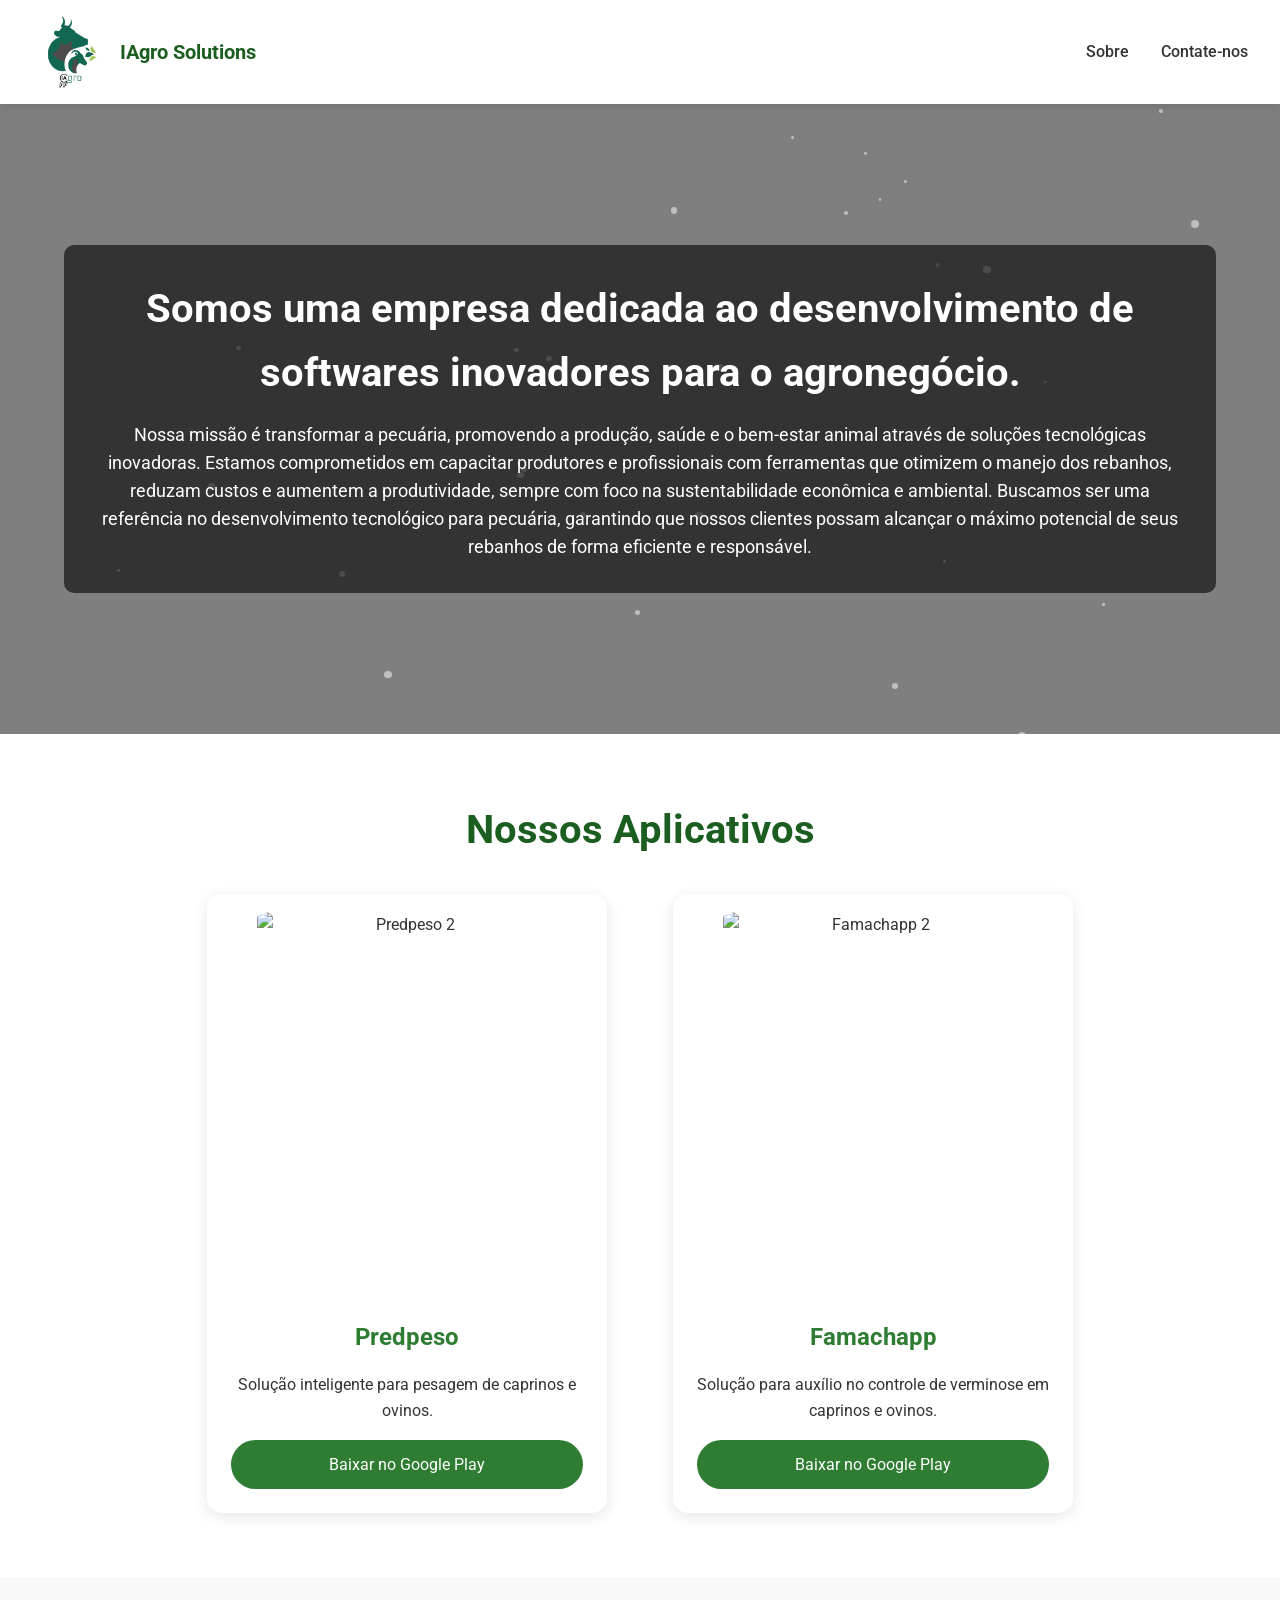
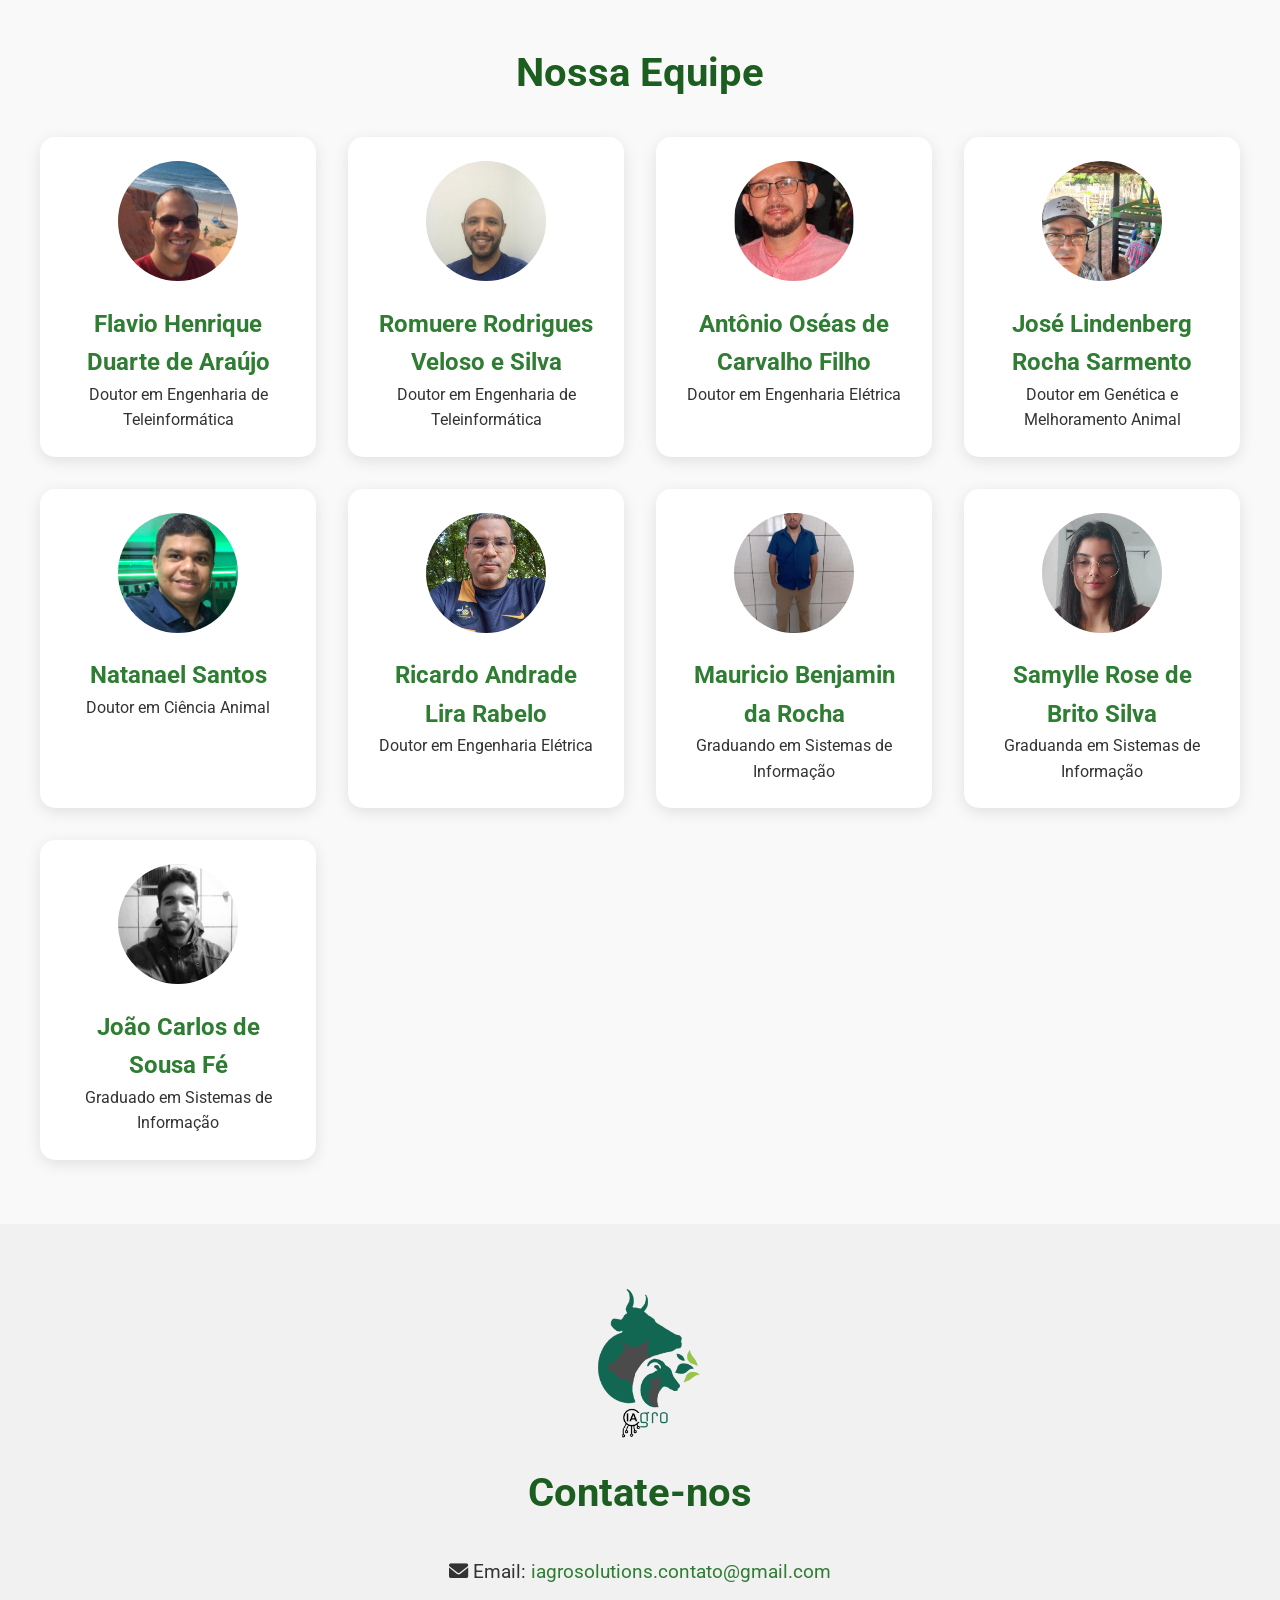
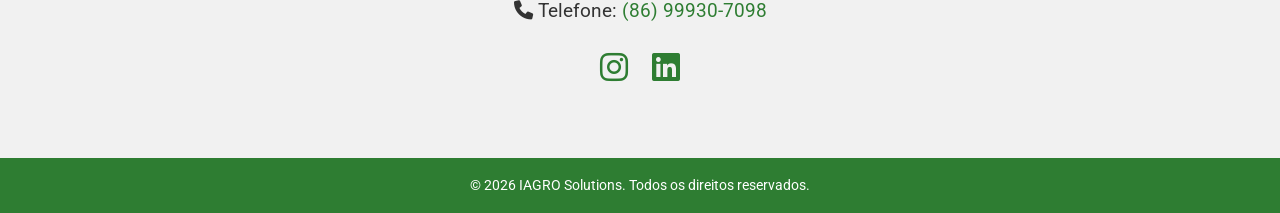
==== commit 84ce71ca: "add new member" ====
--- a/index.html
+++ b/index.html
@@ -140,40 +140,45 @@
           <p>Doutor em Engenharia de Teleinformática</p>
         </div>
         <div class="equipe-card">
-          <img src="assets/membros/02.jpg" alt="Imagem do Flavio Henrique" />
+          <img src="assets/membros/02.jpg" alt="Romuere Rodrigues" />
 
           <h3>Romuere Rodrigues Veloso e Silva</h3>
           <p>Doutor em Engenharia de Teleinformática</p>
         </div>
         <div class="equipe-card">
-          <img src="assets/membros/03.jpg" alt="Imagem do Flavio Henrique" />
+          <img src="assets/membros/03.jpg" alt="Antônio Oséas" />
           <h3>Antônio Oséas de Carvalho Filho</h3>
           <p>Doutor em Engenharia Elétrica</p>
         </div>
         <div class="equipe-card">
-          <img src="assets/membros/04.jpg" alt="Imagem do Flavio Henrique" />
+          <img src="assets/membros/04.jpg" alt="Imagem do José Lindenberg" />
           <h3>José Lindenberg Rocha Sarmento</h3>
           <p>Doutor em Genética e Melhoramento Animal</p>
         </div>
         <div class="equipe-card">
-          <img src="assets/membros/05.jpg" alt="Imagem do Flavio Henrique" />
-          <h3>Natanael Santos o</h3>
+          <img src="assets/membros/05.jpg" alt="Imagem do Natanael Santos" />
+          <h3>Natanael Santos</h3>
           <p>Doutor em Ciência Animal</p>
         </div>
         <div class="equipe-card">
-          <img src="assets/membros/06.jpg" alt="Imagem do Flavio Henrique" />
+          <img src="assets/membros/06.jpg" alt="Imagem do Ricardo Andrade" />
           <h3>Ricardo Andrade Lira Rabelo</h3>
           <p>Doutor em Engenharia Elétrica</p>
         </div>
         <div class="equipe-card">
-          <img src="assets/membros/07.jpg" alt="Imagem do Flavio Henrique" />
+          <img src="assets/membros/07.jpg" alt="Imagem do Mauricio Benjamin" />
           <h3>Mauricio Benjamin da Rocha</h3>
           <p>Graduando em Sistemas de Informação</p>
         </div>
         <div class="equipe-card">
-          <img src="assets/membros/08.jpg" alt="Imagem do Flavio Henrique" />
+          <img src="assets/membros/08.jpg" alt="Imagem da Samylle Rose" />
           <h3>Samylle Rose de Brito Silva</h3>
           <p>Graduanda em Sistemas de Informação</p>
+        </div>
+        <div class="equipe-card">
+          <img src="assets/membros/09.jpg" alt="Imagem do João Carlos" />
+          <h3>João Carlos de Sousa Fé</h3>
+          <p>Graduado em Sistemas de Informação</p>
         </div>
       </div>
     </section>
--- a/styles.css
+++ b/styles.css
@@ -91,6 +91,7 @@
   padding: 2rem;
   background: rgba(0, 0, 0, 0.6);
   border-radius: 10px;
+  margin: 30px;
 }
 
 .texto-sobre h1 {
@@ -128,7 +129,7 @@
   display: grid;
   grid-template-columns: repeat(auto-fit, minmax(300px, 1fr));
   gap: 2rem;
-  max-width: 768px;
+  max-width: 900px;
   margin: 0 auto;
 }
 
@@ -140,15 +141,16 @@
   transition: transform 0.3s ease;
   width: 300px;
   margin: 0 auto;
+  display: flex;
+  flex-direction: column;
+  padding: 8px;
 }
 
 .app-card img {
-  width: 300px;
-  height: 400px;
-  object-fit: contain;
-  display: block;
+  object-fit: cover;
   border-radius: 16px;
   padding-top: 10px;
+  margin: 0 auto;
 }
 
 .app-card h3 {
@@ -169,7 +171,6 @@
   margin: 0 auto;
 }
 
-/* Estilização das imagens */
 .app-images img {
   width: 100%;
   height: 100%;
@@ -188,8 +189,10 @@
 }
 
 .download-btn {
-  display: inline-block;
-  margin: 1rem 0;
+  display: flex;
+  align-items: center;
+  justify-content: center;
+  margin: 1rem;
   padding: 0.75rem 1.5rem;
   background-color: #2e7d32;
   color: #fff;
@@ -307,6 +310,12 @@
   text-align: center;
   padding: 1rem;
   font-size: 0.9rem;
+}
+
+@media (min-width: 768px) {
+  .app-card {
+    width: 400px;
+  }
 }
 
 @media (max-width: 768px) {
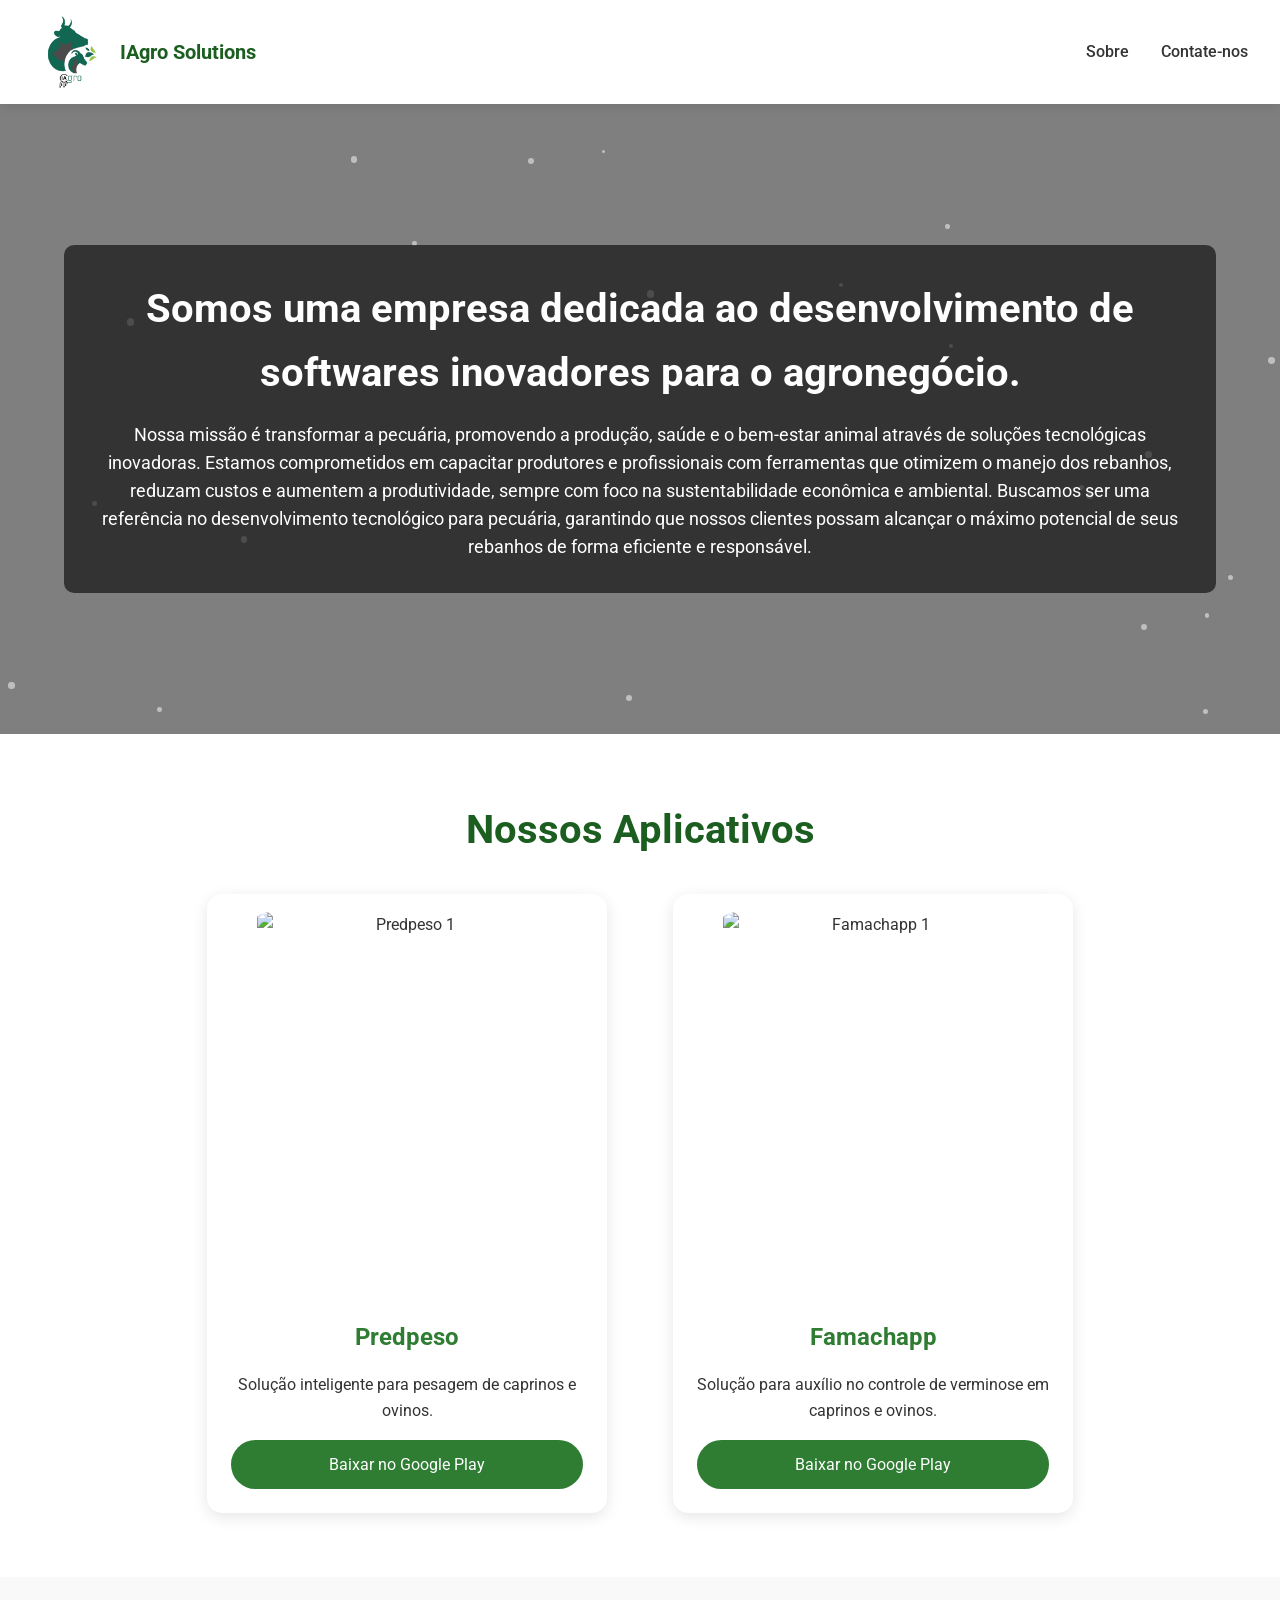
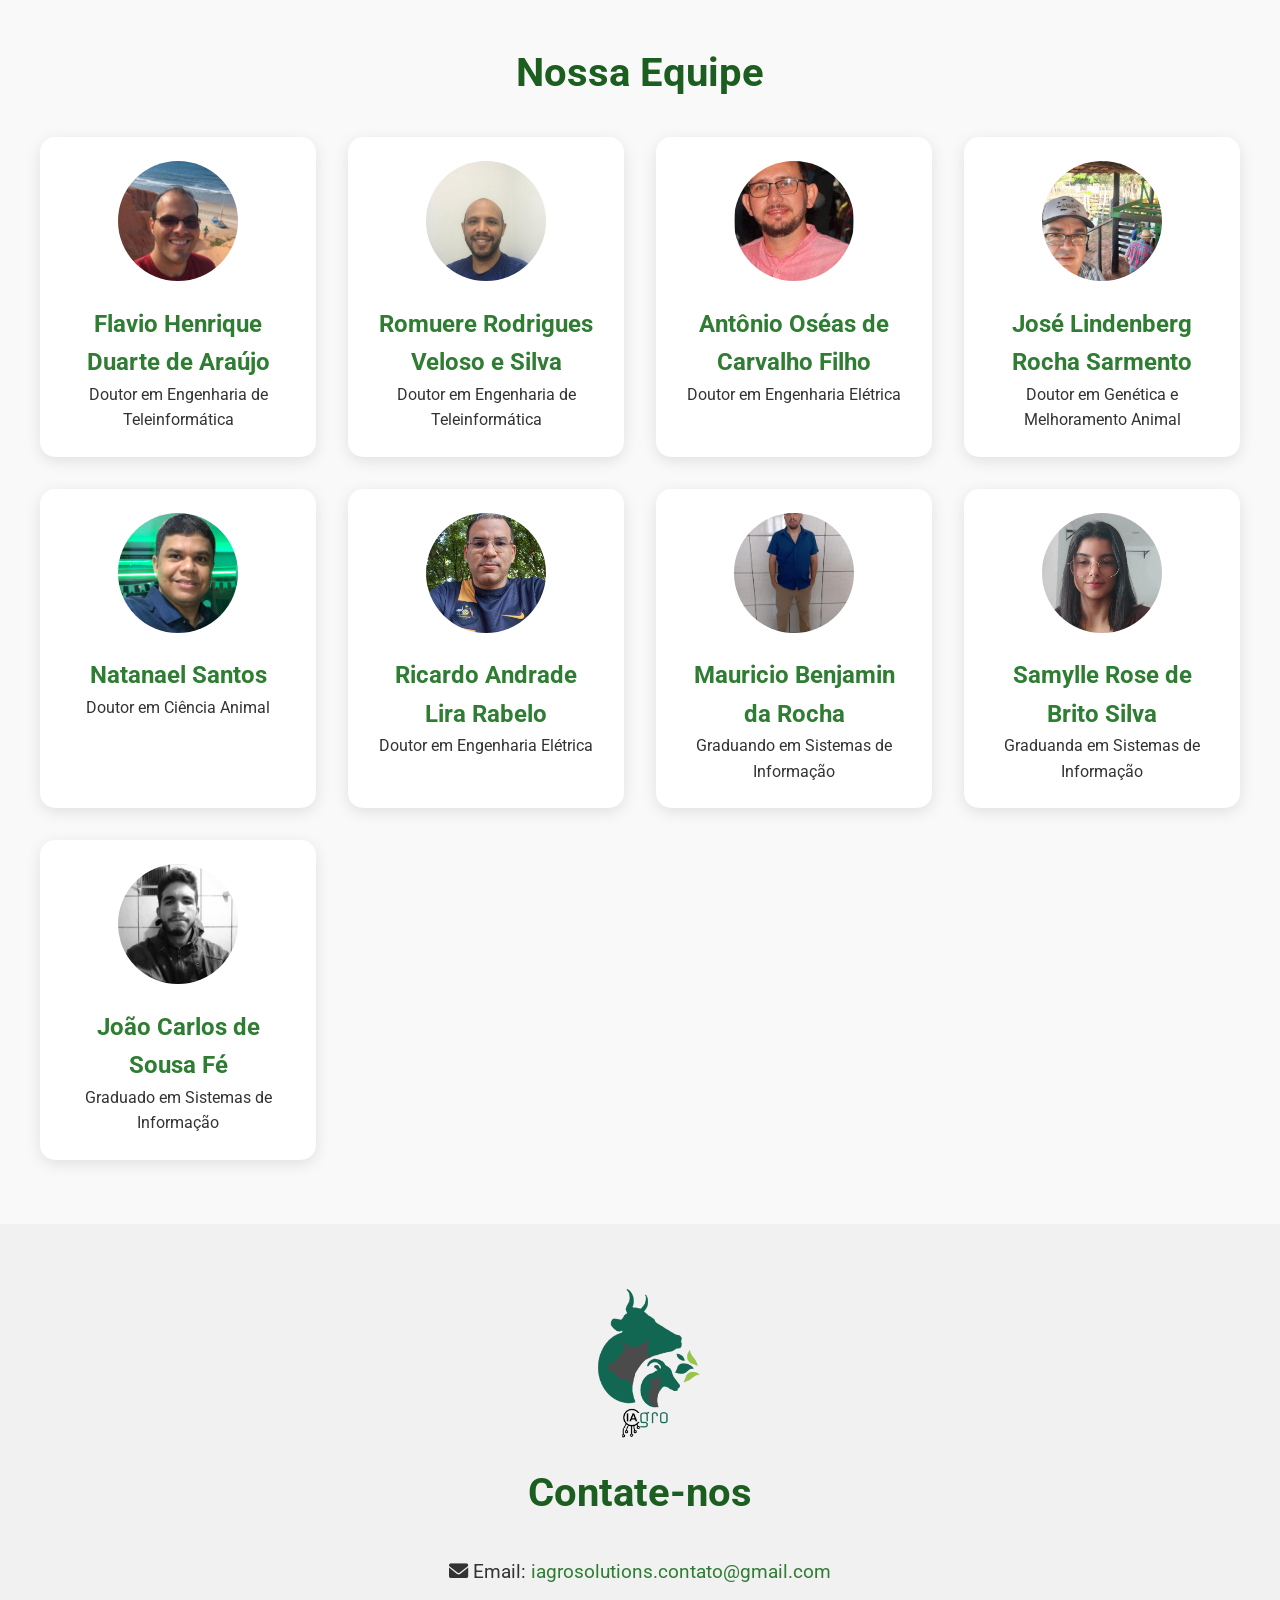
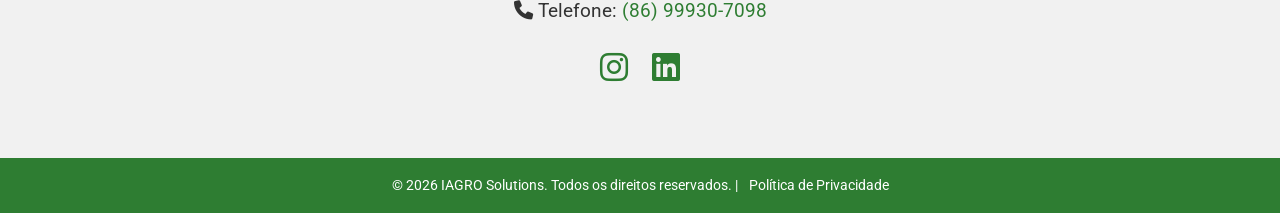
==== commit 2cd3e7e2: "feat: politicas de privacidade" ====
--- a/index.html
+++ b/index.html
@@ -84,7 +84,7 @@
               class="active"
             />
             <img
-              src="https://play-lh.googleusercontent.com/q1qvD_csGC4IqFD19qr5fqphypt-Dzt9TOjeNjTyrwx9sd6x-Kkl2Aj4dPLBT6pwfJ0=w2560-h1440-rw"
+              src="https://play-lh.googleusercontent.com/q1qvD_csGC4IqbbXayJY7Hn3A9sP9h1E7UEpNjApNEkJor3jBS-fS-7vu1ejvUnTL7k=w2560-h1440-rw"
               alt="Predpeso 2"
             />
             <img
@@ -141,7 +141,6 @@
         </div>
         <div class="equipe-card">
           <img src="assets/membros/02.jpg" alt="Romuere Rodrigues" />
-
           <h3>Romuere Rodrigues Veloso e Silva</h3>
           <p>Doutor em Engenharia de Teleinformática</p>
         </div>
@@ -213,8 +212,11 @@
     <footer>
       <p>
         © <span id="year"></span> IAGRO Solutions. Todos os direitos reservados.
+        |
+        <a href="politicas.html" class="footer-link">Política de Privacidade</a>
       </p>
     </footer>
+
     <script>
       document.getElementById("year").textContent = new Date().getFullYear();
 
--- a/styles.css
+++ b/styles.css
@@ -101,17 +101,6 @@
 
 .texto-sobre p {
   font-size: 1.1rem;
-}
-
-.apps-section {
-  padding: 4rem 2rem;
-  text-align: center;
-}
-
-.apps-section h2 {
-  font-size: 2.5rem;
-  margin-bottom: 2rem;
-  color: #1b5e20;
 }
 
 .apps-section {
@@ -312,6 +301,17 @@
   font-size: 0.9rem;
 }
 
+.footer-link {
+  color: #fff;
+  text-decoration: none;
+  margin-left: 0.5rem;
+  transition: color 0.3s ease;
+}
+
+.footer-link:hover {
+  color: #b0bec5;
+}
+
 @media (min-width: 768px) {
   .app-card {
     width: 400px;
